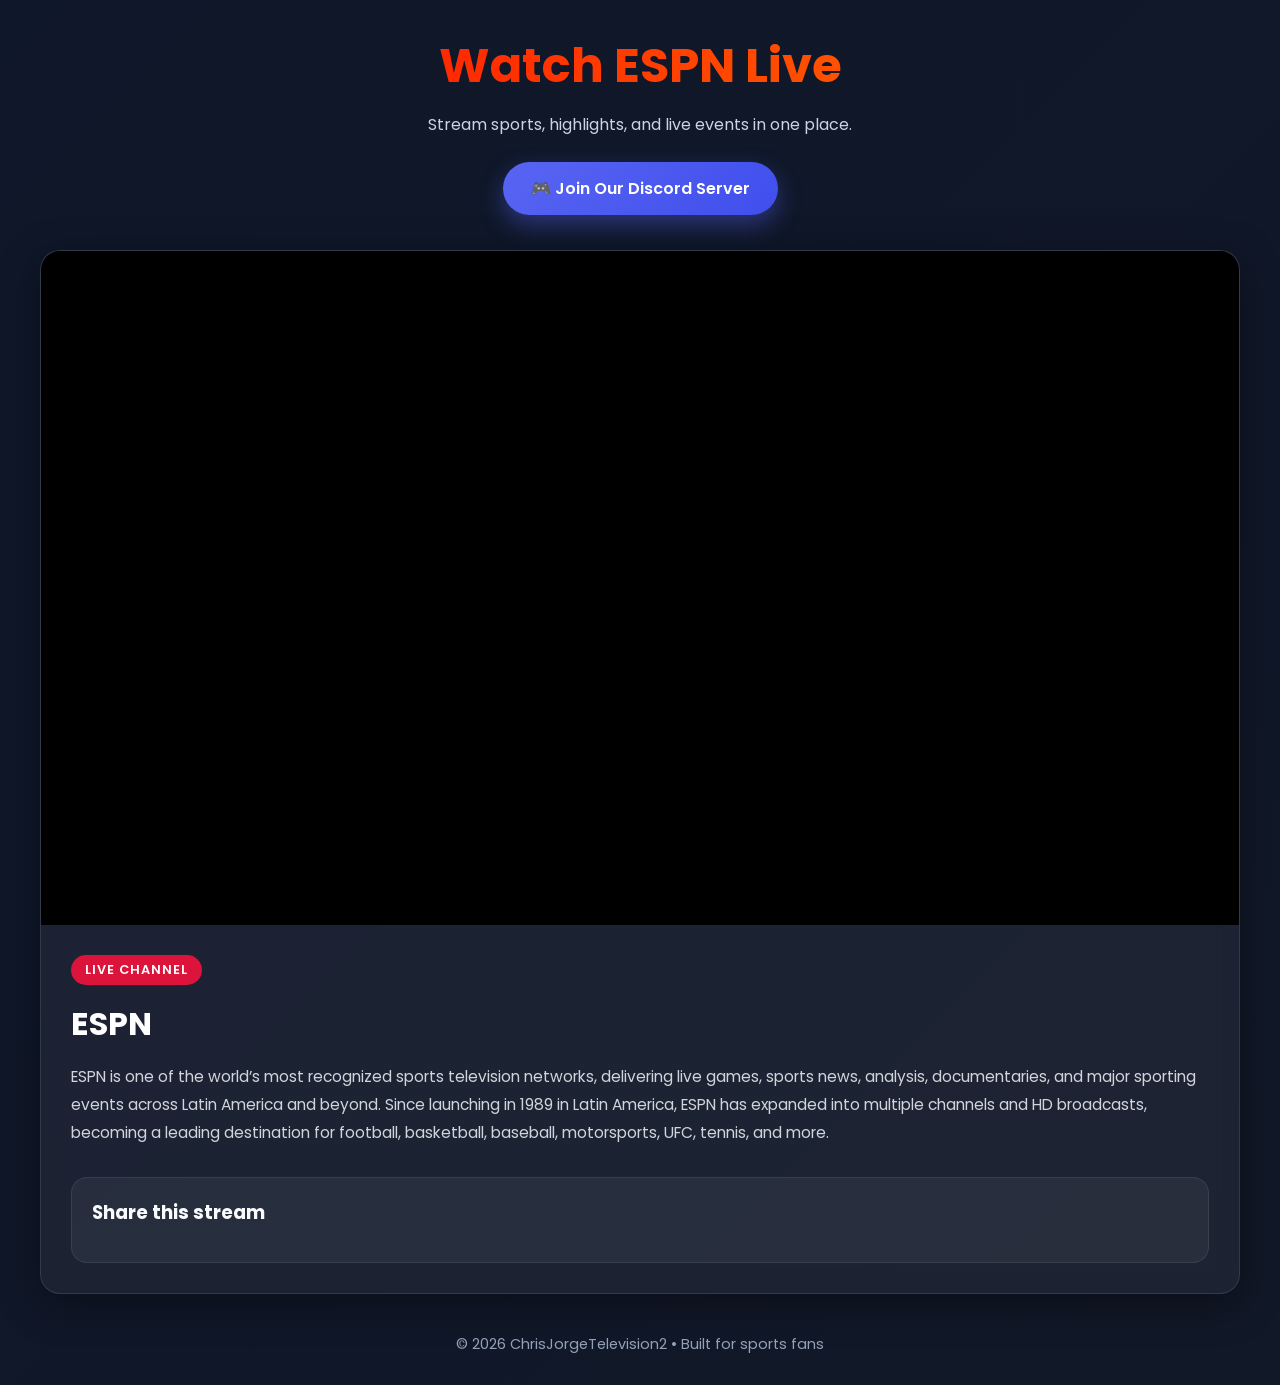
==== espn1.html @ c281267e "Update espn1.html" ====
<!DOCTYPE html>
<html lang="en">
<head>
  <meta charset="UTF-8" />
  <meta name="viewport" content="width=device-width, initial-scale=1.0" />
  <title>Watch ESPN Live</title>

  <link rel="preconnect" href="https://fonts.googleapis.com">
  <link rel="preconnect" href="https://fonts.gstatic.com" crossorigin>
  <link href="https://fonts.googleapis.com/css2?family=Poppins:wght@300;400;500;600;700&display=swap" rel="stylesheet">

  <style>
    * {
      margin: 0;
      padding: 0;
      box-sizing: border-box;
    }

    body {
      font-family: 'Poppins', sans-serif;
      background: linear-gradient(135deg, #0f172a, #111827);
      color: white;
      min-height: 100vh;
      padding: 30px 15px;
    }

    .container {
      max-width: 1200px;
      margin: auto;
    }

    .hero {
      text-align: center;
      margin-bottom: 35px;
    }

    .hero h1 {
      font-size: 3rem;
      font-weight: 700;
      margin-bottom: 10px;
      background: linear-gradient(90deg, #ff0000, #ff7b00);
      -webkit-background-clip: text;
      -webkit-text-fill-color: transparent;
    }

    .hero p {
      color: #cbd5e1;
      font-size: 1rem;
    }

    .discord-btn {
      display: inline-flex;
      align-items: center;
      gap: 10px;
      margin-top: 25px;
      padding: 14px 28px;
      background: linear-gradient(135deg, #5865F2, #404EED);
      color: white;
      text-decoration: none;
      font-weight: 600;
      border-radius: 50px;
      box-shadow: 0 10px 25px rgba(88, 101, 242, 0.4);
      transition: all 0.3s ease;
    }

    .discord-btn:hover {
      transform: translateY(-3px);
      box-shadow: 0 15px 30px rgba(88, 101, 242, 0.6);
    }

    .player-card {
      background: rgba(255, 255, 255, 0.05);
      backdrop-filter: blur(12px);
      border: 1px solid rgba(255,255,255,0.1);
      border-radius: 20px;
      overflow: hidden;
      box-shadow: 0 10px 40px rgba(0,0,0,0.4);
      margin-bottom: 30px;
    }

    .video-container {
      position: relative;
      width: 100%;
      padding-bottom: 56.25%;
      background: black;
    }

    .video-container iframe {
      position: absolute;
      inset: 0;
      width: 100%;
      height: 100%;
      border: none;
    }

    .channel-info {
      padding: 30px;
    }

    .channel-badge {
      display: inline-block;
      background: crimson;
      color: white;
      font-size: 0.8rem;
      padding: 6px 14px;
      border-radius: 999px;
      margin-bottom: 15px;
      font-weight: 600;
      letter-spacing: 1px;
    }

    .channel-info h2 {
      font-size: 2rem;
      margin-bottom: 15px;
    }

    .channel-info p {
      color: #d1d5db;
      line-height: 1.8;
      font-size: 0.97rem;
    }

    .share-box {
      margin-top: 30px;
      padding: 20px;
      background: rgba(255,255,255,0.05);
      border-radius: 16px;
      border: 1px solid rgba(255,255,255,0.08);
    }

    .share-box h3 {
      margin-bottom: 15px;
      color: #f8fafc;
    }

    footer {
      text-align: center;
      margin-top: 40px;
      color: #94a3b8;
      font-size: 0.9rem;
    }

    @media (max-width: 768px) {
      .hero h1 {
        font-size: 2rem;
      }

      .channel-info h2 {
        font-size: 1.5rem;
      }

      .channel-info {
        padding: 20px;
      }
    }
  </style>
</head>
<body>

  <div class="container">

    <section class="hero">
      <h1>Watch ESPN Live</h1>
      <p>Stream sports, highlights, and live events in one place.</p>

      <a href="https://discord.gg/kEVcZrGF" class="discord-btn">
        🎮 Join Our Discord Server
      </a>
    </section>

    <div class="player-card">

      <div class="video-container">
        <iframe
          allowfullscreen
          allow="autoplay"
          src="https://anym3u8player.com/ultimate-player-generator/player.php?player=clappr&url=https%3A%2F%2Fcors.globetv.app%2Fhttp%3A%2F%2F181.118.153.15%3A8000%2Fplay%2Fnk34%2Findex.m3u8&controls=true">
        </iframe>
      </div>

      <div class="channel-info">

        <span class="channel-badge">LIVE CHANNEL</span>

        <h2>ESPN</h2>

        <p>
          ESPN is one of the world’s most recognized sports television networks,
          delivering live games, sports news, analysis, documentaries, and major
          sporting events across Latin America and beyond.
          Since launching in 1989 in Latin America, ESPN has expanded into multiple
          channels and HD broadcasts, becoming a leading destination for football,
          basketball, baseball, motorsports, UFC, tennis, and more.
        </p>

        <div class="share-box">
          <h3>Share this stream</h3>

          <!-- AddToAny BEGIN -->
          <div
            class="a2a_kit a2a_kit_size_32 a2a_default_style"
            data-a2a-title="Watch ESPN Live"
            data-a2a-url="https://chrisjorgetelevison2.github.io/ChrisJorgeTelevision2.com/espn1.html">

            <a class="a2a_dd" href="https://www.addtoany.com/share"></a>
            <a class="a2a_button_facebook"></a>
            <a class="a2a_button_x"></a>
            <a class="a2a_button_whatsapp"></a>
            <a class="a2a_button_email"></a>
            <a class="a2a_button_sms"></a>
            <a class="a2a_button_snapchat"></a>
            <a class="a2a_button_copy_link"></a>

          </div>

          <script defer src="https://static.addtoany.com/menu/page.js"></script>
          <!-- AddToAny END -->
        </div>

      </div>

    </div>

    <footer>
      © 2026 ChrisJorgeTelevision2 • Built for sports fans
    </footer>

  </div>

</body>
</html>
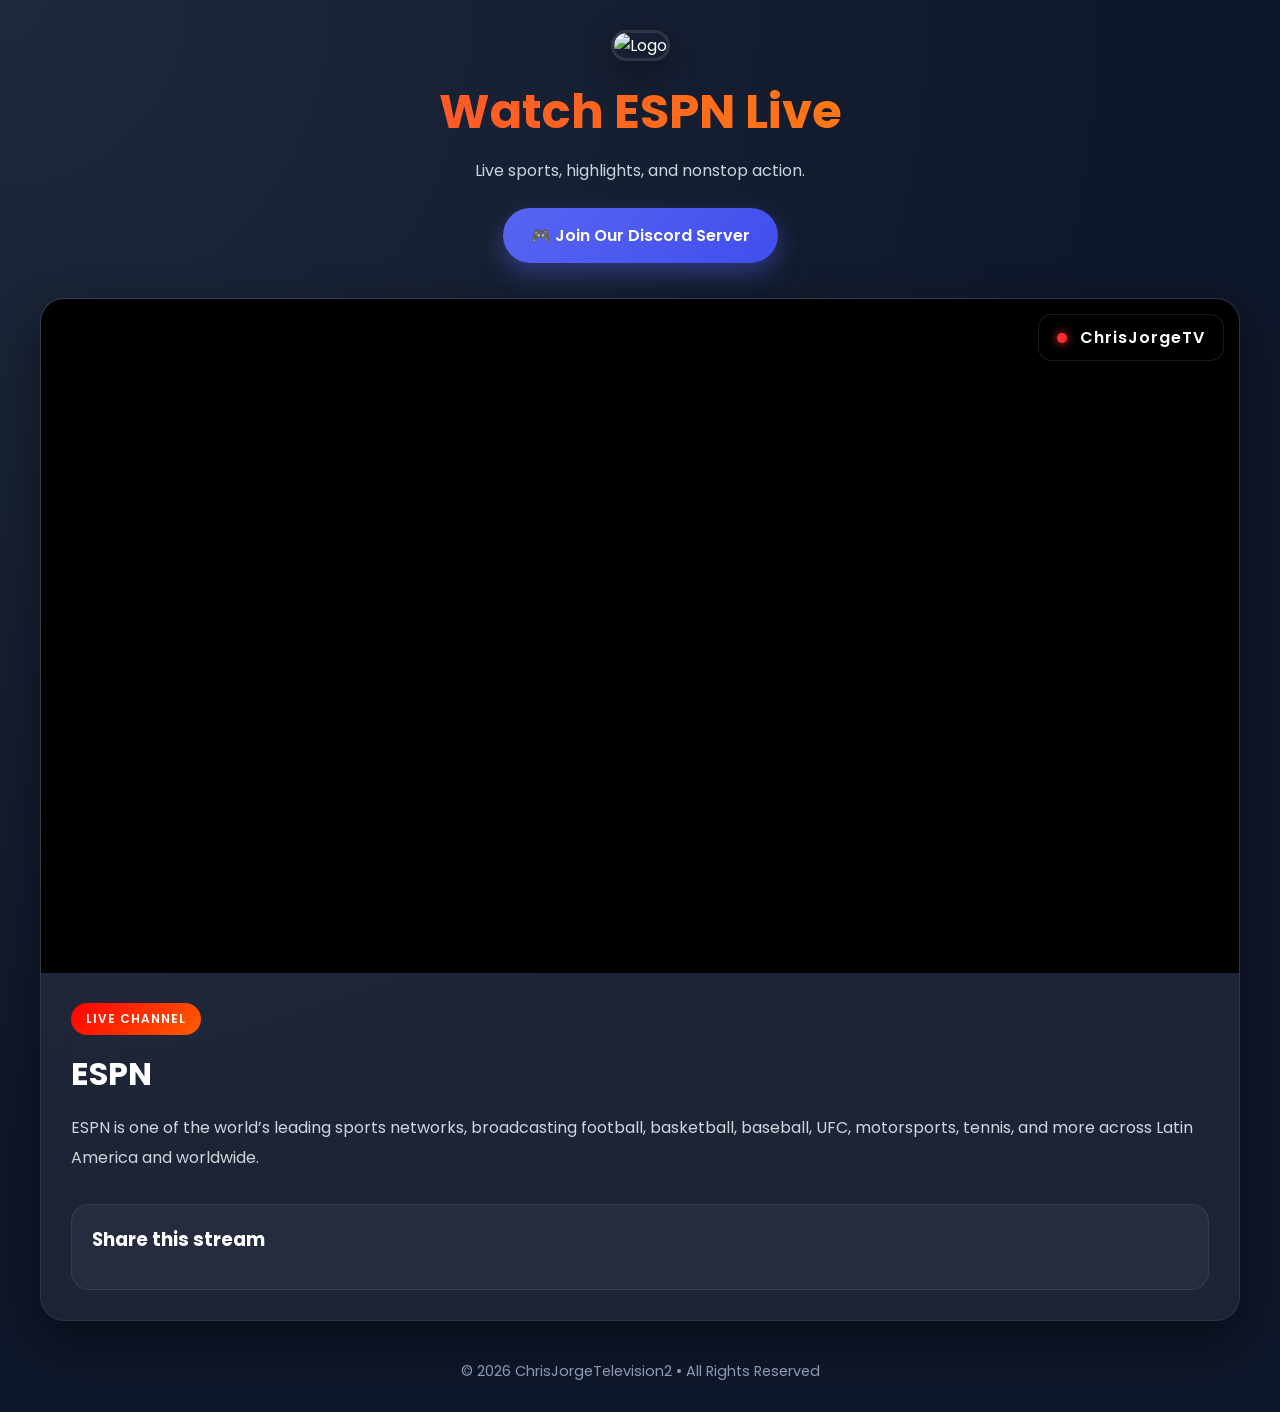
==== commit cd567a43: "Update espn1.html" ====
--- a/espn1.html
+++ b/espn1.html
@@ -2,201 +2,295 @@
 <html lang="en">
 <head>
   <meta charset="UTF-8" />
-  <meta name="viewport" content="width=device-width, initial-scale=1.0" />
+  <meta name="viewport" content="width=device-width, initial-scale=1.0"/>
+
   <title>Watch ESPN Live</title>
 
+  <!-- Favicon -->
+  <link rel="icon" type="image/png" href="https://cdn-icons-png.flaticon.com/512/5968/5968756.png">
+
+  <!-- Google Font -->
   <link rel="preconnect" href="https://fonts.googleapis.com">
   <link rel="preconnect" href="https://fonts.gstatic.com" crossorigin>
+
   <link href="https://fonts.googleapis.com/css2?family=Poppins:wght@300;400;500;600;700&display=swap" rel="stylesheet">
 
   <style>
-    * {
-      margin: 0;
-      padding: 0;
-      box-sizing: border-box;
-    }
-
-    body {
-      font-family: 'Poppins', sans-serif;
-      background: linear-gradient(135deg, #0f172a, #111827);
-      color: white;
-      min-height: 100vh;
-      padding: 30px 15px;
-    }
-
-    .container {
-      max-width: 1200px;
-      margin: auto;
-    }
-
-    .hero {
-      text-align: center;
-      margin-bottom: 35px;
-    }
-
-    .hero h1 {
-      font-size: 3rem;
-      font-weight: 700;
-      margin-bottom: 10px;
-      background: linear-gradient(90deg, #ff0000, #ff7b00);
-      -webkit-background-clip: text;
-      -webkit-text-fill-color: transparent;
-    }
-
-    .hero p {
-      color: #cbd5e1;
-      font-size: 1rem;
-    }
-
-    .discord-btn {
-      display: inline-flex;
-      align-items: center;
-      gap: 10px;
-      margin-top: 25px;
-      padding: 14px 28px;
-      background: linear-gradient(135deg, #5865F2, #404EED);
-      color: white;
-      text-decoration: none;
-      font-weight: 600;
-      border-radius: 50px;
-      box-shadow: 0 10px 25px rgba(88, 101, 242, 0.4);
-      transition: all 0.3s ease;
-    }
-
-    .discord-btn:hover {
-      transform: translateY(-3px);
-      box-shadow: 0 15px 30px rgba(88, 101, 242, 0.6);
-    }
-
-    .player-card {
-      background: rgba(255, 255, 255, 0.05);
-      backdrop-filter: blur(12px);
-      border: 1px solid rgba(255,255,255,0.1);
-      border-radius: 20px;
-      overflow: hidden;
-      box-shadow: 0 10px 40px rgba(0,0,0,0.4);
-      margin-bottom: 30px;
-    }
-
-    .video-container {
-      position: relative;
-      width: 100%;
-      padding-bottom: 56.25%;
-      background: black;
-    }
-
-    .video-container iframe {
-      position: absolute;
-      inset: 0;
-      width: 100%;
-      height: 100%;
-      border: none;
-    }
-
-    .channel-info {
-      padding: 30px;
-    }
-
-    .channel-badge {
-      display: inline-block;
-      background: crimson;
-      color: white;
-      font-size: 0.8rem;
-      padding: 6px 14px;
-      border-radius: 999px;
-      margin-bottom: 15px;
-      font-weight: 600;
-      letter-spacing: 1px;
-    }
-
-    .channel-info h2 {
-      font-size: 2rem;
-      margin-bottom: 15px;
-    }
-
-    .channel-info p {
-      color: #d1d5db;
-      line-height: 1.8;
-      font-size: 0.97rem;
-    }
-
-    .share-box {
-      margin-top: 30px;
-      padding: 20px;
-      background: rgba(255,255,255,0.05);
-      border-radius: 16px;
-      border: 1px solid rgba(255,255,255,0.08);
-    }
-
-    .share-box h3 {
-      margin-bottom: 15px;
-      color: #f8fafc;
-    }
-
-    footer {
-      text-align: center;
-      margin-top: 40px;
-      color: #94a3b8;
-      font-size: 0.9rem;
-    }
-
-    @media (max-width: 768px) {
-      .hero h1 {
-        font-size: 2rem;
+    *{
+      margin:0;
+      padding:0;
+      box-sizing:border-box;
+    }
+
+    body{
+      font-family:'Poppins',sans-serif;
+      background:
+      radial-gradient(circle at top left,#1e293b,#0f172a 60%);
+      color:white;
+      min-height:100vh;
+      padding:30px 15px;
+    }
+
+    .container{
+      max-width:1200px;
+      margin:auto;
+    }
+
+    /* HEADER */
+
+    .hero{
+      text-align:center;
+      margin-bottom:35px;
+    }
+
+    .logo{
+      width:85px;
+      height:85px;
+      border-radius:20px;
+      margin-bottom:15px;
+      box-shadow:0 10px 30px rgba(0,0,0,0.4);
+      border:3px solid rgba(255,255,255,0.1);
+    }
+
+    .hero h1{
+      font-size:3rem;
+      font-weight:700;
+      background:linear-gradient(90deg,#ff3b3b,#ff9500);
+      -webkit-background-clip:text;
+      -webkit-text-fill-color:transparent;
+      margin-bottom:10px;
+    }
+
+    .hero p{
+      color:#cbd5e1;
+      font-size:1rem;
+    }
+
+    /* DISCORD BUTTON */
+
+    .discord-btn{
+      display:inline-flex;
+      align-items:center;
+      gap:10px;
+      margin-top:25px;
+      padding:15px 28px;
+      background:linear-gradient(135deg,#5865F2,#404EED);
+      color:white;
+      text-decoration:none;
+      border-radius:50px;
+      font-weight:600;
+      box-shadow:0 10px 25px rgba(88,101,242,0.4);
+      transition:0.3s ease;
+    }
+
+    .discord-btn:hover{
+      transform:translateY(-3px) scale(1.03);
+      box-shadow:0 15px 35px rgba(88,101,242,0.6);
+    }
+
+    /* PLAYER CARD */
+
+    .player-card{
+      background:rgba(255,255,255,0.06);
+      border:1px solid rgba(255,255,255,0.08);
+      backdrop-filter:blur(14px);
+      border-radius:24px;
+      overflow:hidden;
+      box-shadow:0 20px 50px rgba(0,0,0,0.45);
+    }
+
+    .video-container{
+      position:relative;
+      width:100%;
+      padding-bottom:56.25%;
+      background:black;
+    }
+
+    .video-container iframe{
+      position:absolute;
+      inset:0;
+      width:100%;
+      height:100%;
+      border:none;
+    }
+
+    /* WATERMARK */
+
+    .watermark{
+      position:absolute;
+      top:15px;
+      right:15px;
+      background:rgba(0,0,0,0.55);
+      padding:10px 18px;
+      border-radius:14px;
+      backdrop-filter:blur(8px);
+      z-index:10;
+      font-weight:600;
+      letter-spacing:1px;
+      border:1px solid rgba(255,255,255,0.1);
+      box-shadow:0 5px 15px rgba(0,0,0,0.35);
+    }
+
+    .live-dot{
+      width:10px;
+      height:10px;
+      background:#ff2d2d;
+      border-radius:50%;
+      display:inline-block;
+      margin-right:8px;
+      box-shadow:0 0 10px #ff2d2d;
+      animation:pulse 1.2s infinite;
+    }
+
+    @keyframes pulse{
+      0%{transform:scale(1);}
+      50%{transform:scale(1.4);}
+      100%{transform:scale(1);}
+    }
+
+    /* INFO */
+
+    .channel-info{
+      padding:30px;
+    }
+
+    .badge{
+      display:inline-block;
+      background:linear-gradient(135deg,#ff0000,#ff5e00);
+      padding:7px 15px;
+      border-radius:999px;
+      font-size:0.75rem;
+      font-weight:600;
+      letter-spacing:1px;
+      margin-bottom:15px;
+    }
+
+    .channel-info h2{
+      font-size:2rem;
+      margin-bottom:15px;
+    }
+
+    .channel-info p{
+      line-height:1.9;
+      color:#d1d5db;
+    }
+
+    /* SHARE */
+
+    .share-box{
+      margin-top:30px;
+      padding:20px;
+      background:rgba(255,255,255,0.04);
+      border-radius:18px;
+      border:1px solid rgba(255,255,255,0.08);
+    }
+
+    .share-box h3{
+      margin-bottom:15px;
+    }
+
+    /* FOOTER */
+
+    footer{
+      margin-top:40px;
+      text-align:center;
+      color:#94a3b8;
+      font-size:0.9rem;
+    }
+
+    /* MOBILE */
+
+    @media(max-width:768px){
+
+      .hero h1{
+        font-size:2rem;
       }
 
-      .channel-info h2 {
-        font-size: 1.5rem;
+      .channel-info{
+        padding:20px;
       }
 
-      .channel-info {
-        padding: 20px;
+      .channel-info h2{
+        font-size:1.5rem;
+      }
+
+      .watermark{
+        font-size:12px;
+        padding:8px 12px;
       }
     }
   </style>
 </head>
+
 <body>
 
   <div class="container">
 
+    <!-- HERO -->
+
     <section class="hero">
+
+      <img
+        src="https://cdn-icons-png.flaticon.com/512/5968/5968756.png"
+        class="logo"
+        alt="Logo">
+
       <h1>Watch ESPN Live</h1>
-      <p>Stream sports, highlights, and live events in one place.</p>
+
+      <p>
+        Live sports, highlights, and nonstop action.
+      </p>
 
       <a href="https://discord.gg/kEVcZrGF" class="discord-btn">
         🎮 Join Our Discord Server
       </a>
+
     </section>
 
+    <!-- PLAYER -->
+
     <div class="player-card">
 
       <div class="video-container">
+
+        <!-- WATERMARK -->
+
+        <div class="watermark">
+          <span class="live-dot"></span>
+          ChrisJorgeTV
+        </div>
+
+        <!-- VIDEO -->
+
         <iframe
           allowfullscreen
           allow="autoplay"
           src="https://anym3u8player.com/ultimate-player-generator/player.php?player=clappr&url=https%3A%2F%2Fcors.globetv.app%2Fhttp%3A%2F%2F181.118.153.15%3A8000%2Fplay%2Fnk34%2Findex.m3u8&controls=true">
         </iframe>
+
       </div>
 
+      <!-- INFO -->
+
       <div class="channel-info">
 
-        <span class="channel-badge">LIVE CHANNEL</span>
+        <span class="badge">LIVE CHANNEL</span>
 
         <h2>ESPN</h2>
 
         <p>
-          ESPN is one of the world’s most recognized sports television networks,
-          delivering live games, sports news, analysis, documentaries, and major
-          sporting events across Latin America and beyond.
-          Since launching in 1989 in Latin America, ESPN has expanded into multiple
-          channels and HD broadcasts, becoming a leading destination for football,
-          basketball, baseball, motorsports, UFC, tennis, and more.
+          ESPN is one of the world’s leading sports networks,
+          broadcasting football, basketball, baseball, UFC,
+          motorsports, tennis, and more across Latin America
+          and worldwide.
         </p>
 
+        <!-- SHARE -->
+
         <div class="share-box">
+
           <h3>Share this stream</h3>
 
-          <!-- AddToAny BEGIN -->
           <div
             class="a2a_kit a2a_kit_size_32 a2a_default_style"
             data-a2a-title="Watch ESPN Live"
@@ -207,14 +301,10 @@
             <a class="a2a_button_x"></a>
             <a class="a2a_button_whatsapp"></a>
             <a class="a2a_button_email"></a>
-            <a class="a2a_button_sms"></a>
-            <a class="a2a_button_snapchat"></a>
             <a class="a2a_button_copy_link"></a>
 
           </div>
 
-          <script defer src="https://static.addtoany.com/menu/page.js"></script>
-          <!-- AddToAny END -->
         </div>
 
       </div>
@@ -222,10 +312,14 @@
     </div>
 
     <footer>
-      © 2026 ChrisJorgeTelevision2 • Built for sports fans
+      © 2026 ChrisJorgeTelevision2 • All Rights Reserved
     </footer>
 
   </div>
+
+  <!-- SHARE SCRIPT -->
+
+  <script defer src="https://static.addtoany.com/menu/page.js"></script>
 
 </body>
 </html>
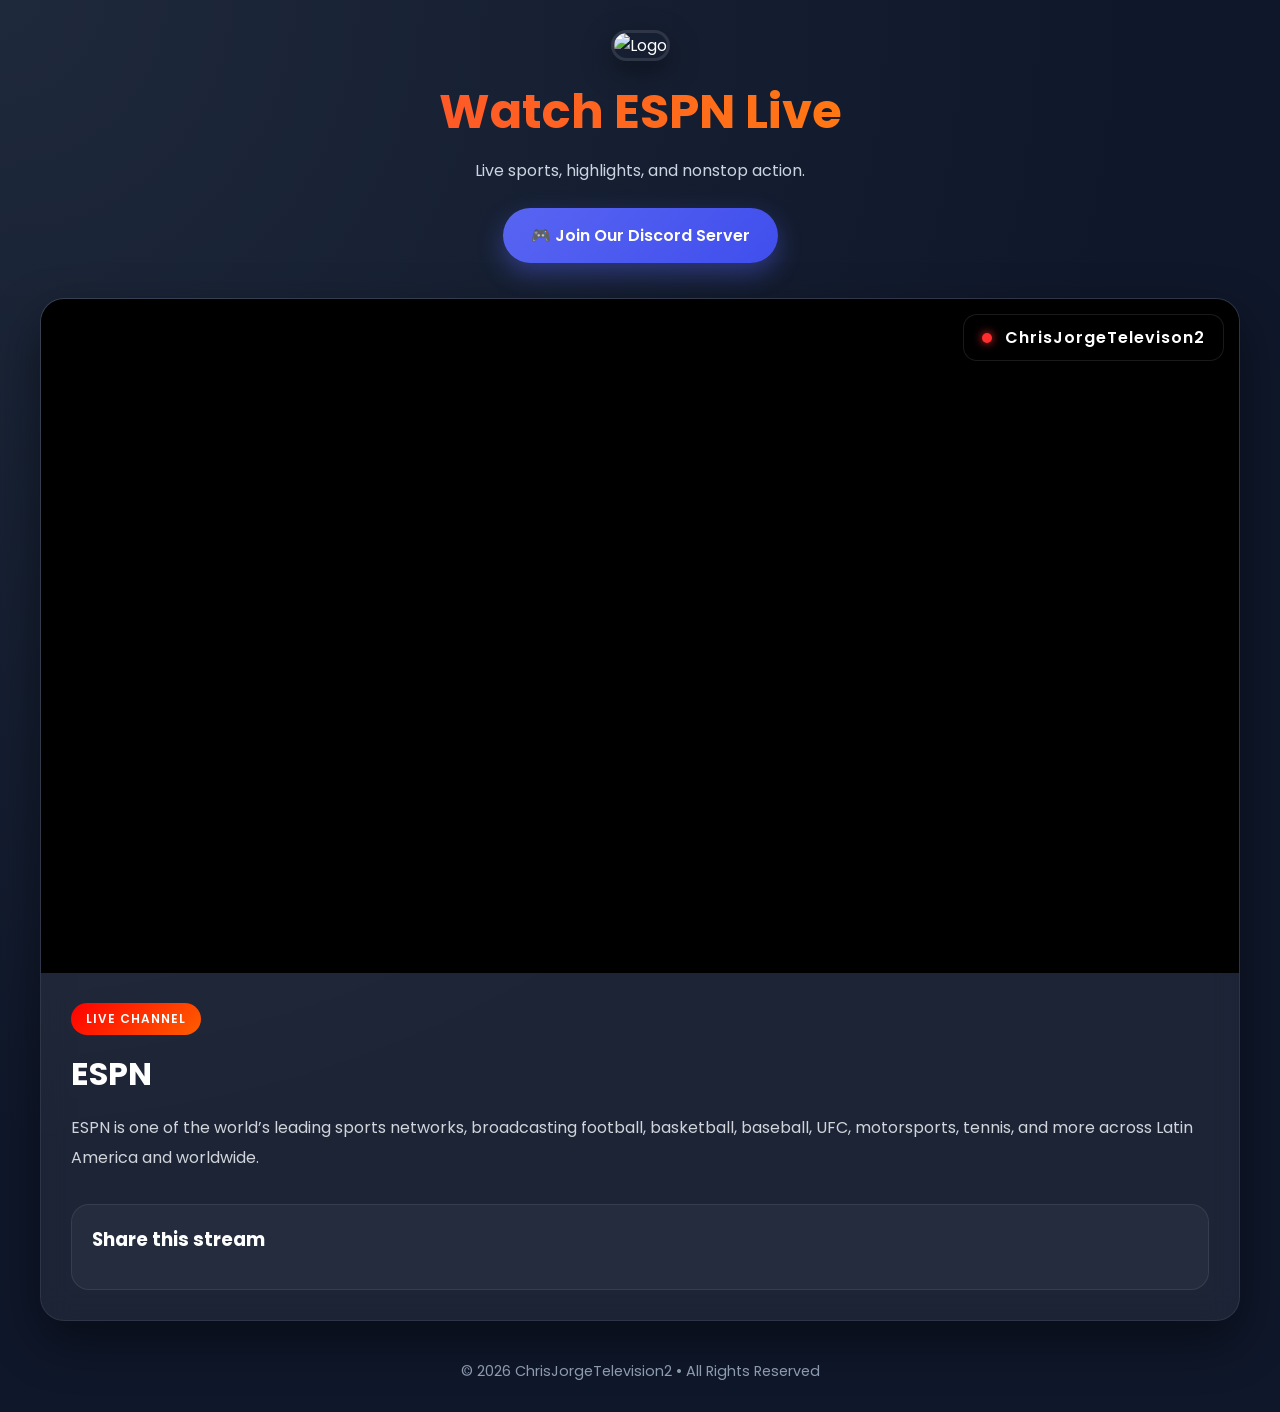
==== commit 28ae0f6a: "Update espn1.html" ====
--- a/espn1.html
+++ b/espn1.html
@@ -7,7 +7,7 @@
   <title>Watch ESPN Live</title>
 
   <!-- Favicon -->
-  <link rel="icon" type="image/png" href="https://cdn-icons-png.flaticon.com/512/5968/5968756.png">
+  <link rel="icon" type="image/png" href="https://blogger.googleusercontent.com/img/b/R29vZ2xl/AVvXsEiKKulybluDSRDdbHlu3Wc0-pBUdoznxSJzbThCPXjLp6tMGIKhjFtL_2Vm1ozc9NyRHjSoHedrAIrkbUNwhkS-0t90L858KWuIE9O23sM_40quv_AdvEw9A9Xk0aUgo64hW2obj509C50QGnpvaAT3yJVra6r4Gd5a2tGyCddzaxvDk5wpPU8NLYm7wLA/s320/ChrisJorgeTelevison2-icon.png">
 
   <!-- Google Font -->
   <link rel="preconnect" href="https://fonts.googleapis.com">
@@ -231,7 +231,7 @@
     <section class="hero">
 
       <img
-        src="https://cdn-icons-png.flaticon.com/512/5968/5968756.png"
+        src="hhttps://blogger.googleusercontent.com/img/b/R29vZ2xl/AVvXsEiKKulybluDSRDdbHlu3Wc0-pBUdoznxSJzbThCPXjLp6tMGIKhjFtL_2Vm1ozc9NyRHjSoHedrAIrkbUNwhkS-0t90L858KWuIE9O23sM_40quv_AdvEw9A9Xk0aUgo64hW2obj509C50QGnpvaAT3yJVra6r4Gd5a2tGyCddzaxvDk5wpPU8NLYm7wLA/s320/ChrisJorgeTelevison2-icon.png"
         class="logo"
         alt="Logo">
 
@@ -257,7 +257,7 @@
 
         <div class="watermark">
           <span class="live-dot"></span>
-          ChrisJorgeTV
+          ChrisJorgeTelevison2
         </div>
 
         <!-- VIDEO -->
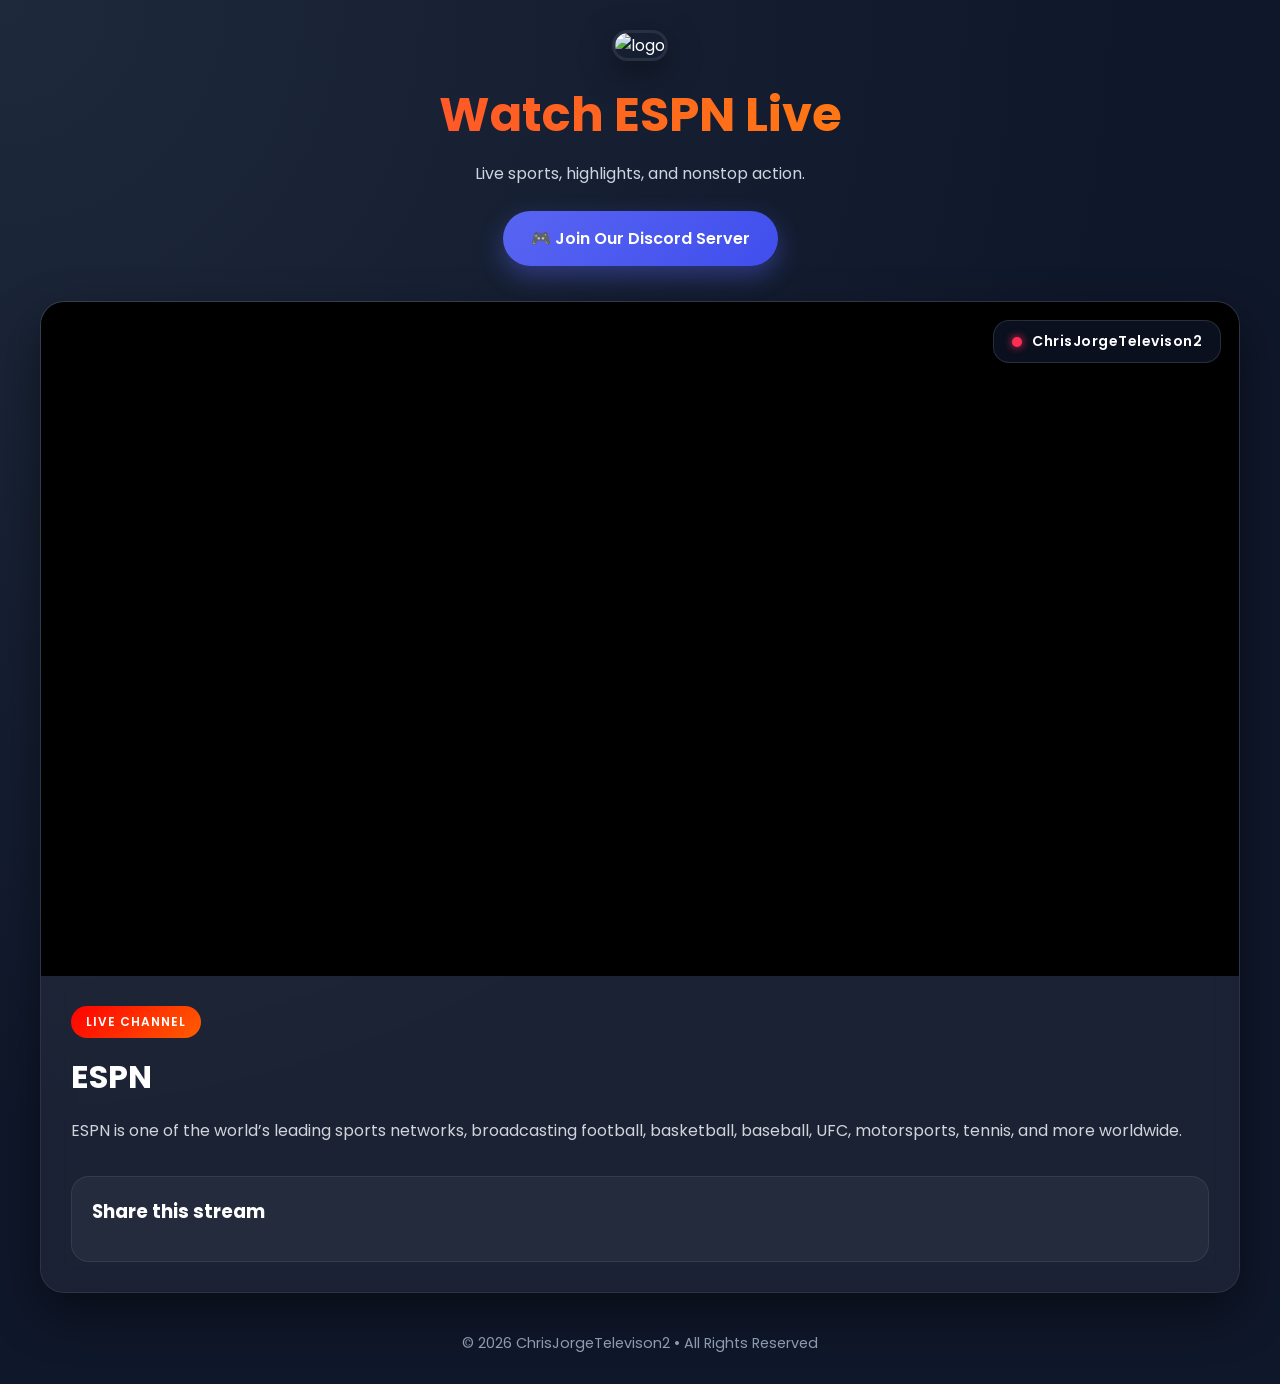
==== commit 4f1b9054: "Update espn1.html" ====
--- a/espn1.html
+++ b/espn1.html
@@ -6,10 +6,11 @@
 
   <title>Watch ESPN Live</title>
 
-  <!-- Favicon -->
-  <link rel="icon" type="image/png" href="https://blogger.googleusercontent.com/img/b/R29vZ2xl/AVvXsEiKKulybluDSRDdbHlu3Wc0-pBUdoznxSJzbThCPXjLp6tMGIKhjFtL_2Vm1ozc9NyRHjSoHedrAIrkbUNwhkS-0t90L858KWuIE9O23sM_40quv_AdvEw9A9Xk0aUgo64hW2obj509C50QGnpvaAT3yJVra6r4Gd5a2tGyCddzaxvDk5wpPU8NLYm7wLA/s320/ChrisJorgeTelevison2-icon.png">
-
-  <!-- Google Font -->
+  <!-- FAVICON -->
+  <link rel="icon" type="image/png" sizes="16x16"
+    href="https://blogger.googleusercontent.com/img/b/R29vZ2xl/AVvXsEitiodXit0S2qejfaGHb2-FHcKKdEawYrSS-k6dTW-7k0EWRcgf-EOTeJyr0Fmg2yjKv23ihCq04XngbxhO4c_7IBSMZxyougJDLP-C81TNII2Zskrbv2SuPV45477RckgKBwrG4l9lYnF28WEfVAEkEsdhhvg6OybhkcM7bAjS55Pi_CkBnnITDekl12le/s16/favicon.png">
+
+  <!-- GOOGLE FONT -->
   <link rel="preconnect" href="https://fonts.googleapis.com">
   <link rel="preconnect" href="https://fonts.gstatic.com" crossorigin>
 
@@ -24,8 +25,7 @@
 
     body{
       font-family:'Poppins',sans-serif;
-      background:
-      radial-gradient(circle at top left,#1e293b,#0f172a 60%);
+      background: radial-gradient(circle at top left,#1e293b,#0f172a 60%);
       color:white;
       min-height:100vh;
       padding:30px 15px;
@@ -36,20 +36,18 @@
       margin:auto;
     }
 
-    /* HEADER */
-
     .hero{
       text-align:center;
       margin-bottom:35px;
     }
 
     .logo{
-      width:85px;
-      height:85px;
-      border-radius:20px;
-      margin-bottom:15px;
-      box-shadow:0 10px 30px rgba(0,0,0,0.4);
-      border:3px solid rgba(255,255,255,0.1);
+      width:90px;
+      height:90px;
+      border-radius:24px;
+      margin-bottom:18px;
+      border:3px solid rgba(255,255,255,0.08);
+      box-shadow:0 10px 35px rgba(0,0,0,0.45);
     }
 
     .hero h1{
@@ -66,36 +64,32 @@
       font-size:1rem;
     }
 
-    /* DISCORD BUTTON */
-
     .discord-btn{
       display:inline-flex;
       align-items:center;
       gap:10px;
       margin-top:25px;
       padding:15px 28px;
+      border-radius:50px;
+      text-decoration:none;
+      color:white;
+      font-weight:600;
       background:linear-gradient(135deg,#5865F2,#404EED);
-      color:white;
-      text-decoration:none;
-      border-radius:50px;
-      font-weight:600;
       box-shadow:0 10px 25px rgba(88,101,242,0.4);
-      transition:0.3s ease;
+      transition:.3s ease;
     }
 
     .discord-btn:hover{
       transform:translateY(-3px) scale(1.03);
-      box-shadow:0 15px 35px rgba(88,101,242,0.6);
-    }
-
-    /* PLAYER CARD */
+      box-shadow:0 15px 35px rgba(88,101,242,0.65);
+    }
 
     .player-card{
-      background:rgba(255,255,255,0.06);
+      background:rgba(255,255,255,0.05);
       border:1px solid rgba(255,255,255,0.08);
-      backdrop-filter:blur(14px);
       border-radius:24px;
       overflow:hidden;
+      backdrop-filter:blur(14px);
       box-shadow:0 20px 50px rgba(0,0,0,0.45);
     }
 
@@ -115,40 +109,39 @@
     }
 
     /* WATERMARK */
-
     .watermark{
       position:absolute;
-      top:15px;
-      right:15px;
-      background:rgba(0,0,0,0.55);
+      top:18px;
+      right:18px;
+      display:flex;
+      align-items:center;
+      gap:10px;
       padding:10px 18px;
-      border-radius:14px;
-      backdrop-filter:blur(8px);
-      z-index:10;
+      border-radius:16px;
+      background:rgba(15,23,42,0.72);
+      border:1px solid rgba(255,255,255,0.12);
+      backdrop-filter:blur(12px);
+      box-shadow:0 8px 25px rgba(0,0,0,0.35);
+      z-index:20;
+      font-size:14px;
       font-weight:600;
-      letter-spacing:1px;
-      border:1px solid rgba(255,255,255,0.1);
-      box-shadow:0 5px 15px rgba(0,0,0,0.35);
+      letter-spacing:.5px;
     }
 
     .live-dot{
       width:10px;
       height:10px;
-      background:#ff2d2d;
       border-radius:50%;
-      display:inline-block;
-      margin-right:8px;
-      box-shadow:0 0 10px #ff2d2d;
-      animation:pulse 1.2s infinite;
+      background:#ff2d55;
+      box-shadow:0 0 8px #ff2d55;
+      animation:pulse 1.4s infinite;
     }
 
     @keyframes pulse{
-      0%{transform:scale(1);}
-      50%{transform:scale(1.4);}
-      100%{transform:scale(1);}
-    }
-
-    /* INFO */
+      0%{transform:scale(1);opacity:1;}
+      50%{transform:scale(1.4);opacity:.7;}
+      100%{transform:scale(1);opacity:1;}
+    }
 
     .channel-info{
       padding:30px;
@@ -159,7 +152,7 @@
       background:linear-gradient(135deg,#ff0000,#ff5e00);
       padding:7px 15px;
       border-radius:999px;
-      font-size:0.75rem;
+      font-size:.75rem;
       font-weight:600;
       letter-spacing:1px;
       margin-bottom:15px;
@@ -175,151 +168,113 @@
       color:#d1d5db;
     }
 
-    /* SHARE */
-
     .share-box{
       margin-top:30px;
       padding:20px;
+      border-radius:18px;
       background:rgba(255,255,255,0.04);
-      border-radius:18px;
       border:1px solid rgba(255,255,255,0.08);
     }
 
     .share-box h3{
       margin-bottom:15px;
     }
-
-    /* FOOTER */
 
     footer{
       margin-top:40px;
       text-align:center;
       color:#94a3b8;
-      font-size:0.9rem;
-    }
-
-    /* MOBILE */
+      font-size:.9rem;
+    }
 
     @media(max-width:768px){
-
-      .hero h1{
-        font-size:2rem;
-      }
-
-      .channel-info{
-        padding:20px;
-      }
-
-      .channel-info h2{
-        font-size:1.5rem;
-      }
-
-      .watermark{
-        font-size:12px;
-        padding:8px 12px;
-      }
+      .hero h1{font-size:2rem;}
+      .channel-info{padding:20px;}
+      .channel-info h2{font-size:1.5rem;}
     }
   </style>
 </head>
 
 <body>
 
-  <div class="container">
-
-    <!-- HERO -->
-
-    <section class="hero">
-
-      <img
-        src="hhttps://blogger.googleusercontent.com/img/b/R29vZ2xl/AVvXsEiKKulybluDSRDdbHlu3Wc0-pBUdoznxSJzbThCPXjLp6tMGIKhjFtL_2Vm1ozc9NyRHjSoHedrAIrkbUNwhkS-0t90L858KWuIE9O23sM_40quv_AdvEw9A9Xk0aUgo64hW2obj509C50QGnpvaAT3yJVra6r4Gd5a2tGyCddzaxvDk5wpPU8NLYm7wLA/s320/ChrisJorgeTelevison2-icon.png"
-        class="logo"
-        alt="Logo">
-
-      <h1>Watch ESPN Live</h1>
+<div class="container">
+
+  <!-- HERO -->
+  <section class="hero">
+
+    <img
+      class="logo"
+      src="https://blogger.googleusercontent.com/img/b/R29vZ2xl/AVvXsEiKKulybluDSRDdbHlu3Wc0-pBUdoznxSJzbThCPXjLp6tMGIKhjFtL_2Vm1ozc9NyRHjSoHedrAIrkbUNwhkS-0t90L858KWuIE9O23sM_40quv_AdvEw9A9Xk0aUgo64hW2obj509C50QGnpvaAT3yJVra6r4Gd5a2tGyCddzaxvDk5wpPU8NLYm7wLA/s320/ChrisJorgeTelevison2-icon.png"
+      alt="logo">
+
+    <h1>Watch ESPN Live</h1>
+    <p>Live sports, highlights, and nonstop action.</p>
+
+    <a class="discord-btn" href="https://discord.gg/kEVcZrGF">
+      🎮 Join Our Discord Server
+    </a>
+
+  </section>
+
+  <!-- PLAYER -->
+  <div class="player-card">
+
+    <div class="video-container">
+
+      <!-- WATERMARK -->
+      <div class="watermark">
+        <span class="live-dot"></span>
+        ChrisJorgeTelevison2
+      </div>
+
+      <iframe
+        allowfullscreen
+        allow="autoplay"
+        src="https://anym3u8player.com/ultimate-player-generator/player.php?player=clappr&url=https%3A%2F%2Fcors.globetv.app%2Fhttp%3A%2F%2F181.118.153.15%3A8000%2Fplay%2Fnk34%2Findex.m3u8&controls=true">
+      </iframe>
+
+    </div>
+
+    <!-- INFO -->
+    <div class="channel-info">
+
+      <span class="badge">LIVE CHANNEL</span>
+
+      <h2>ESPN</h2>
 
       <p>
-        Live sports, highlights, and nonstop action.
+        ESPN is one of the world’s leading sports networks, broadcasting football, basketball, baseball, UFC, motorsports, tennis, and more worldwide.
       </p>
 
-      <a href="https://discord.gg/kEVcZrGF" class="discord-btn">
-        🎮 Join Our Discord Server
-      </a>
-
-    </section>
-
-    <!-- PLAYER -->
-
-    <div class="player-card">
-
-      <div class="video-container">
-
-        <!-- WATERMARK -->
-
-        <div class="watermark">
-          <span class="live-dot"></span>
-          ChrisJorgeTelevison2
+      <div class="share-box">
+        <h3>Share this stream</h3>
+
+        <div class="a2a_kit a2a_kit_size_32 a2a_default_style"
+          data-a2a-title="Watch ESPN Live"
+          data-a2a-url="https://chrisjorgetelevison2.github.io/ChrisJorgeTelevision2.com/espn1.html">
+
+          <a class="a2a_dd" href="https://www.addtoany.com/share"></a>
+          <a class="a2a_button_facebook"></a>
+          <a class="a2a_button_x"></a>
+          <a class="a2a_button_whatsapp"></a>
+          <a class="a2a_button_email"></a>
+          <a class="a2a_button_copy_link"></a>
+
         </div>
 
-        <!-- VIDEO -->
-
-        <iframe
-          allowfullscreen
-          allow="autoplay"
-          src="https://anym3u8player.com/ultimate-player-generator/player.php?player=clappr&url=https%3A%2F%2Fcors.globetv.app%2Fhttp%3A%2F%2F181.118.153.15%3A8000%2Fplay%2Fnk34%2Findex.m3u8&controls=true">
-        </iframe>
-
       </div>
 
-      <!-- INFO -->
-
-      <div class="channel-info">
-
-        <span class="badge">LIVE CHANNEL</span>
-
-        <h2>ESPN</h2>
-
-        <p>
-          ESPN is one of the world’s leading sports networks,
-          broadcasting football, basketball, baseball, UFC,
-          motorsports, tennis, and more across Latin America
-          and worldwide.
-        </p>
-
-        <!-- SHARE -->
-
-        <div class="share-box">
-
-          <h3>Share this stream</h3>
-
-          <div
-            class="a2a_kit a2a_kit_size_32 a2a_default_style"
-            data-a2a-title="Watch ESPN Live"
-            data-a2a-url="https://chrisjorgetelevison2.github.io/ChrisJorgeTelevision2.com/espn1.html">
-
-            <a class="a2a_dd" href="https://www.addtoany.com/share"></a>
-            <a class="a2a_button_facebook"></a>
-            <a class="a2a_button_x"></a>
-            <a class="a2a_button_whatsapp"></a>
-            <a class="a2a_button_email"></a>
-            <a class="a2a_button_copy_link"></a>
-
-          </div>
-
-        </div>
-
-      </div>
-
     </div>
 
-    <footer>
-      © 2026 ChrisJorgeTelevision2 • All Rights Reserved
-    </footer>
-
   </div>
 
-  <!-- SHARE SCRIPT -->
-
-  <script defer src="https://static.addtoany.com/menu/page.js"></script>
+  <footer>
+    © 2026 ChrisJorgeTelevison2 • All Rights Reserved
+  </footer>
+
+</div>
+
+<script defer src="https://static.addtoany.com/menu/page.js"></script>
 
 </body>
 </html>
